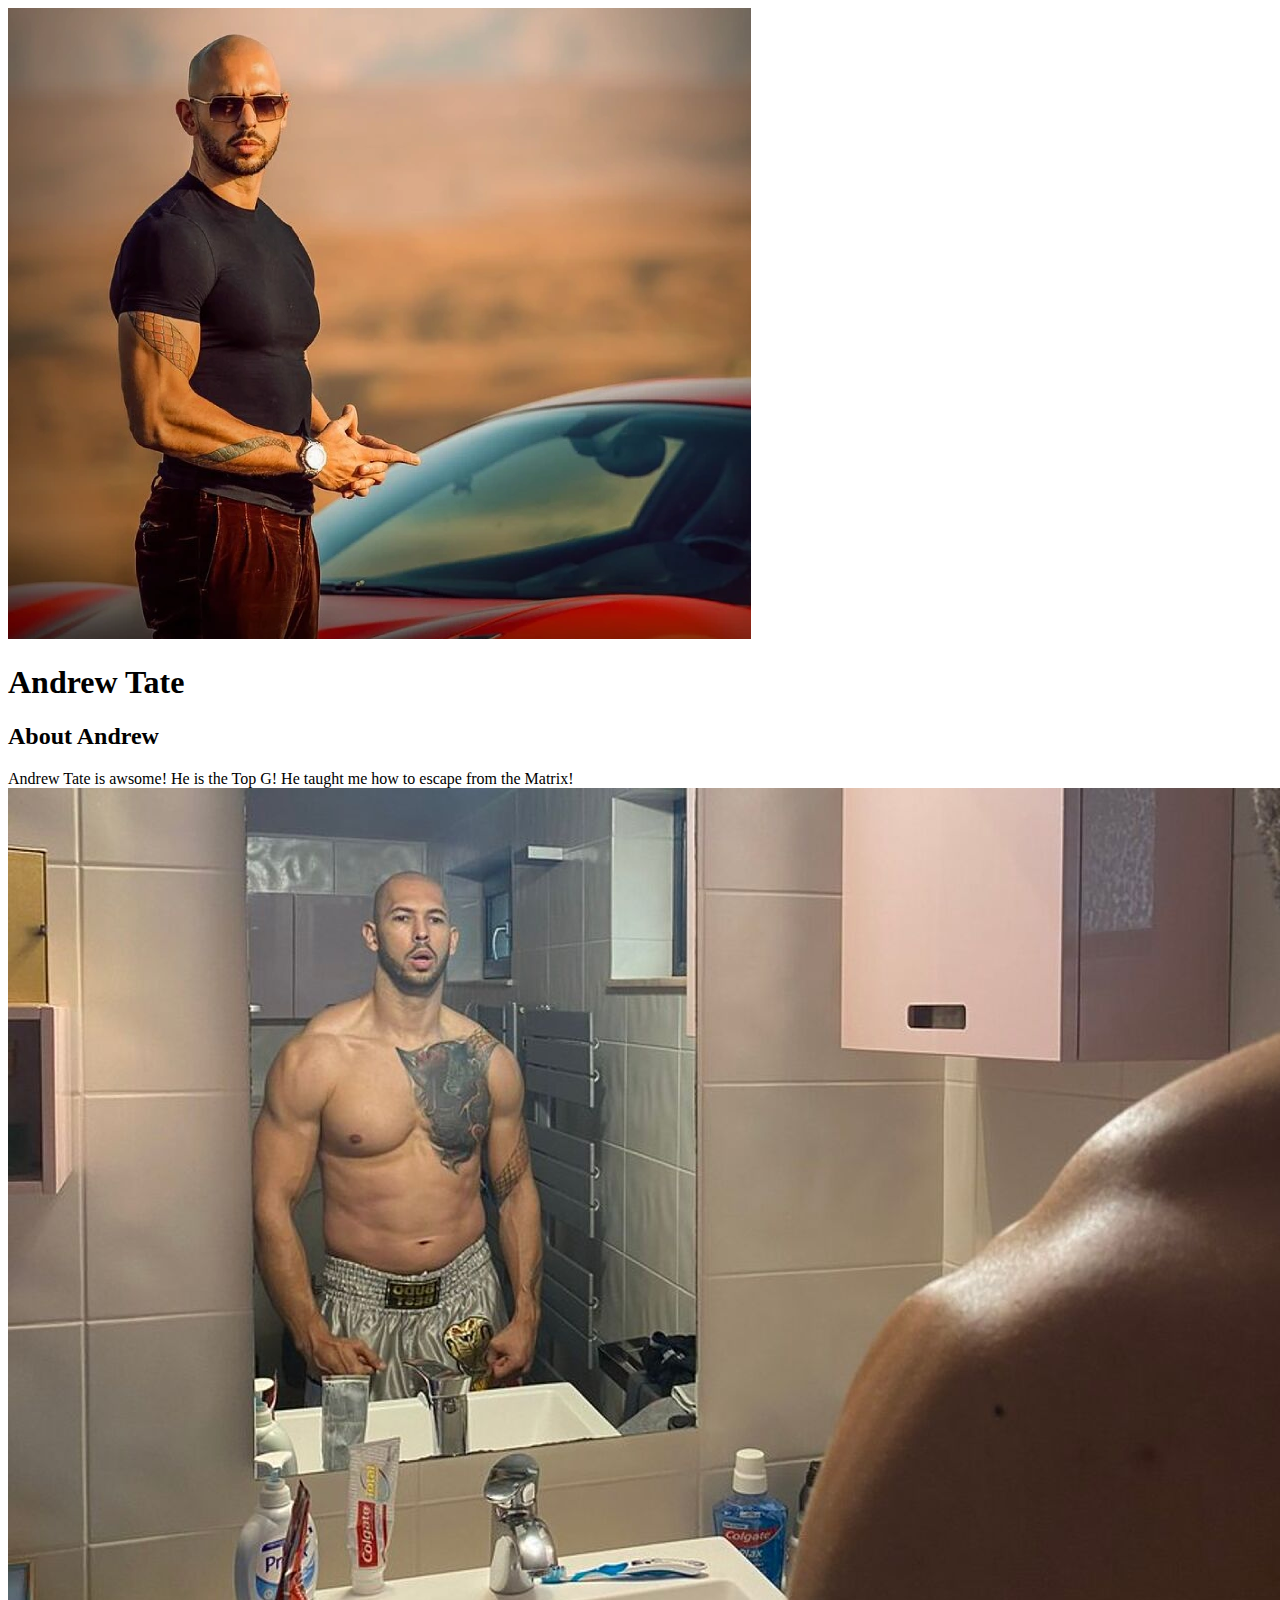
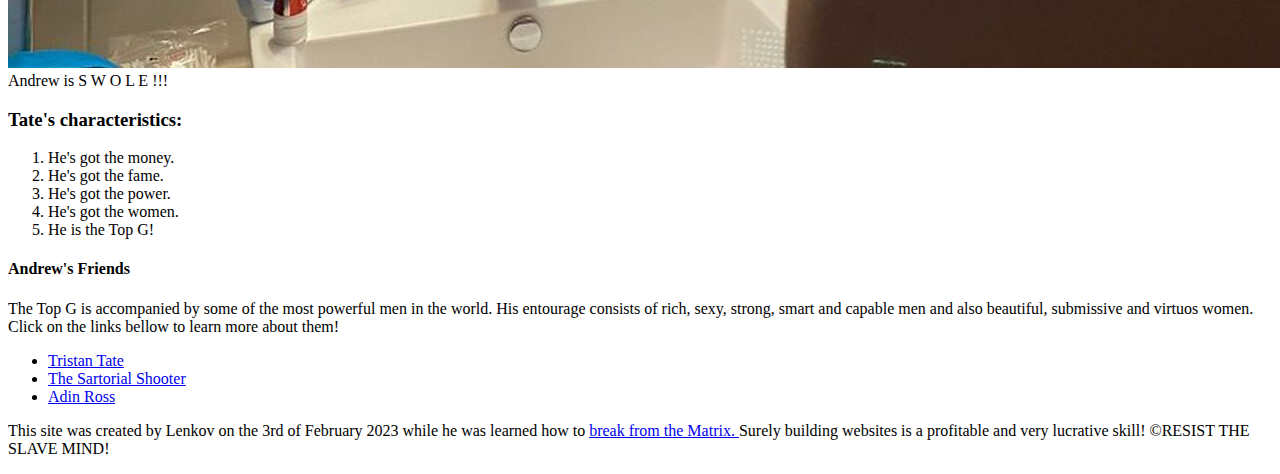
==== index.html @ f25dea4c "wrote a lot of stuff" ====
<!DOCTYPE html>
<html>
<head>
	<meta charset="utf-8">
	<meta name="viewport" content="width=device-width, initial-scale=1">
	<title>Andrew Tate</title>
	<link rel="icon" href="img/Emory-Andrew-Tate.jpg">
</head>
<body>
	<!--header element-->
<header>
	<img src="img/Emory-Andrew-Tate.jpg">
	<h1>Andrew Tate</h1>
</header>
<!-- main element -->
<main>
	<h2>About Andrew</h2>
	<p2>Andrew Tate is awsome! He is the Top G! He taught me how to escape from the Matrix!</p2>
	<img src="img/big-tate.jpg">

	<p3>Andrew is S W O L E !!!</p3>
	<!-- characteristics -->
	<h3> Tate's characteristics:</h3>
	<ol>
		<li>He's got the money.</li>
		<li>He's got the fame.</li>
		<li>He's got the power.</li>
		<li>He's got the women.</li>
		<li>He is the Top G!</li>
	</ol>
	<!-- friends -->
	<h4> Andrew's Friends </h4>
	<p> The Top G is accompanied by some of the most powerful men in the world. His entourage consists of rich, sexy, strong, smart and capable men and also beautiful, submissive and virtuos women. Click on the links bellow to learn more about them!</p>
	<ul>
		<li> <a target="_blank" href="https://twitter.com/TateTheTalisman">Tristan Tate </a></li>
		<li> <a target="_blank" href="https://www.instagram.com/thesartorialshooter/">The Sartorial Shooter </a></li>
		<li> <a target="_blank" href="https://en.wikipedia.org/wiki/Adin_Ross">Adin Ross </a></li>
	</ul>
</main>
<!-- footer -->
<footer>
	<p>This site was created by Lenkov on the 3rd of February 2023 while he was learned how to <a target="_blank" href="https://jointherealworld.com/?a=fkd7ddtrfk"> break from the Matrix. </a> Surely building websites is a profitable and very lucrative skill!  &copy;RESIST THE SLAVE MIND!</p>
</footer>
</body>
</html>
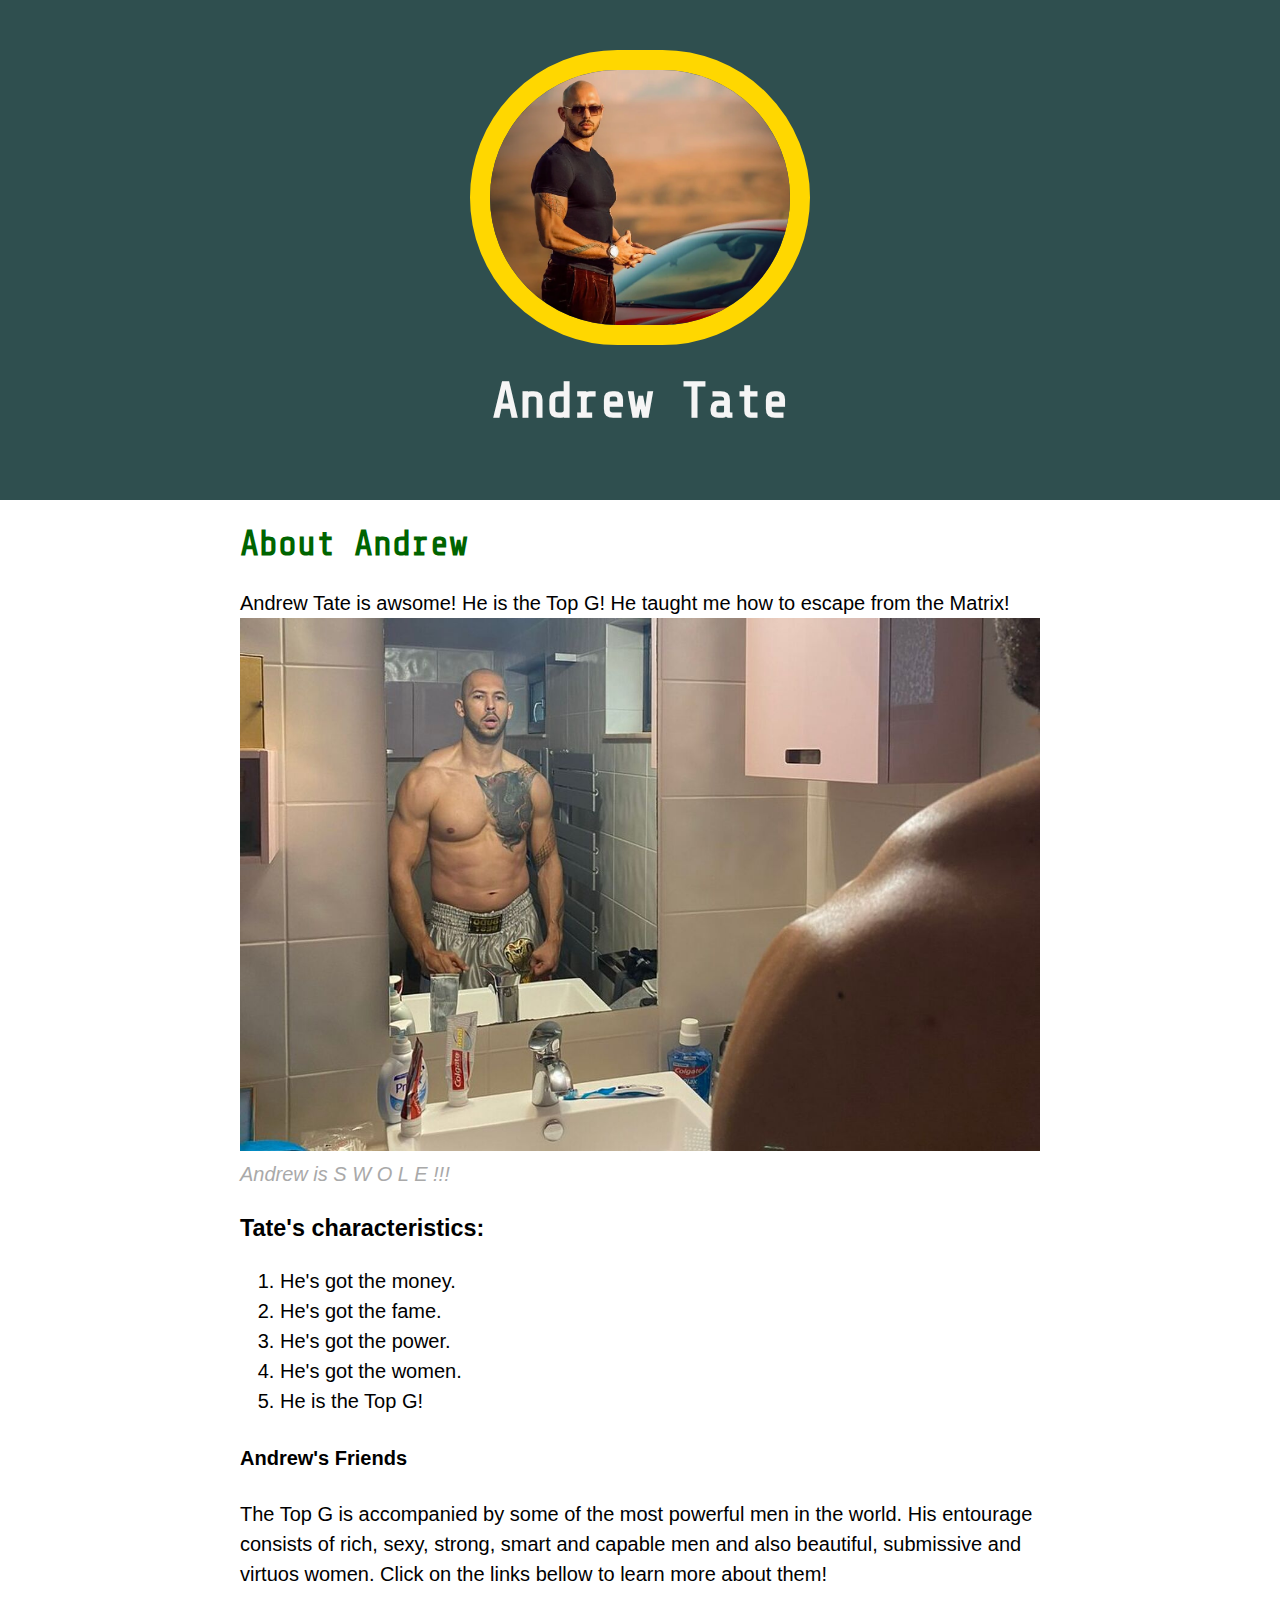
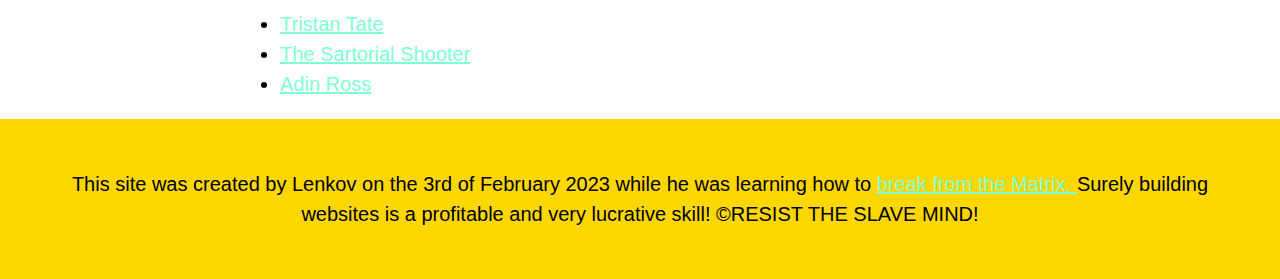
==== commit 717efa6d: "wrote css for hero" ====
--- a/index.html
+++ b/index.html
@@ -5,6 +5,8 @@
 	<meta name="viewport" content="width=device-width, initial-scale=1">
 	<title>Andrew Tate</title>
 	<link rel="icon" href="img/Emory-Andrew-Tate.jpg">
+	<link href="https://fonts.googleapis.com/css2?family=Share+Tech+Mono&display=swap" rel="stylesheet">
+	<link rel="stylesheet" type="text/css" href="css/hero.css">
 </head>
 <body>
 	<!--header element-->
@@ -18,7 +20,7 @@
 	<p2>Andrew Tate is awsome! He is the Top G! He taught me how to escape from the Matrix!</p2>
 	<img src="img/big-tate.jpg">
 
-	<p3>Andrew is S W O L E !!!</p3>
+	<p class="caption">Andrew is S W O L E !!!</p3>
 	<!-- characteristics -->
 	<h3> Tate's characteristics:</h3>
 	<ol>
@@ -39,7 +41,7 @@
 </main>
 <!-- footer -->
 <footer>
-	<p>This site was created by Lenkov on the 3rd of February 2023 while he was learned how to <a target="_blank" href="https://jointherealworld.com/?a=fkd7ddtrfk"> break from the Matrix. </a> Surely building websites is a profitable and very lucrative skill!  &copy;RESIST THE SLAVE MIND!</p>
+	<p>This site was created by Lenkov on the 3rd of February 2023 while he was learning how to <a target="_blank" href="https://jointherealworld.com/?a=fkd7ddtrfk"> break from the Matrix. </a> Surely building websites is a profitable and very lucrative skill!  &copy;RESIST THE SLAVE MIND!</p>
 </footer>
 </body>
 </html>--- a/css/hero.css
+++ b/css/hero.css
@@ -0,0 +1,57 @@
+body{
+	margin: 0;
+	font-family: Helvetica, Arial, sans-serif;
+	font-size: 20px;
+	line-height: 30px;
+}
+header {
+	background-color: darkslategrey;
+	text-align: center;
+	padding-top: 50px;
+	padding-bottom: 50px;
+}
+h1, h2{
+	font-family: 'Share Tech Mono', monospace;
+	font-size: 50px;
+}
+header h1{
+	color: whitesmoke;
+
+}
+header img{
+	border-radius: 170px;
+    width: 300px;
+    border: 20px solid gold;
+}
+main{
+	max-width: 800px;
+	margin: 0 auto;
+	padding: 0 20px;
+
+}
+main img{
+	max-width: 100%;
+}
+h2{
+	font-size: 35px;
+	color: darkgreen;
+}
+a{
+   color: aquamarine;
+}
+a:hover{
+	color: purple;
+}
+footer{
+	background-color: gold;
+	text-align: center;
+	padding: 50px;
+}
+footer p{
+	margin: 0;
+}
+p.caption{
+	color: darkgrey;
+	font-style: italic;
+	margin-top: 0;
+}